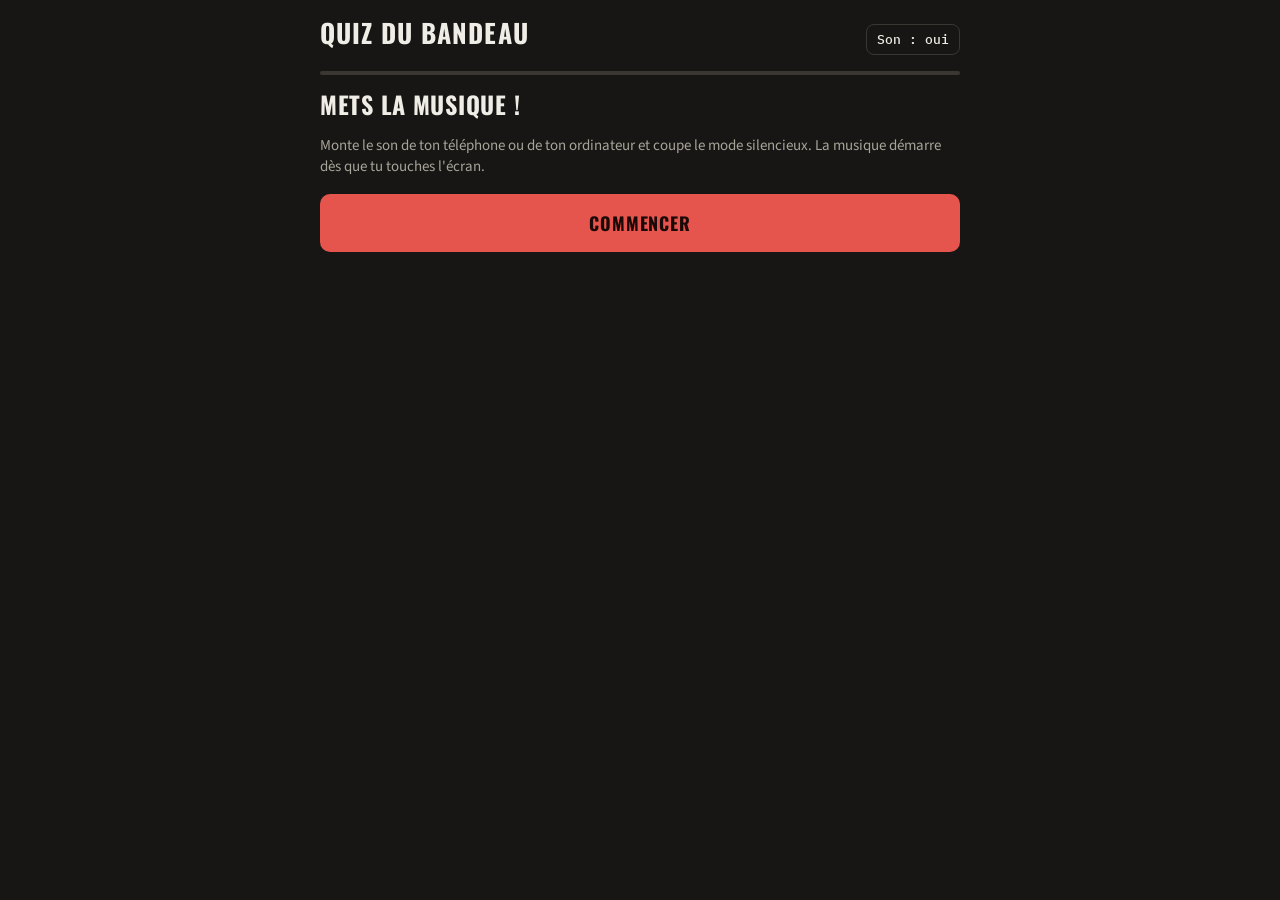
==== quiz.html @ 349285bc "Add files via upload" ====
<!doctype html>
<html lang="fr">
<head>
<meta charset="utf-8">
<meta name="viewport" content="width=device-width, initial-scale=1">
<meta name="robots" content="noindex">
<title>Quiz du bandeau</title>
<link rel="stylesheet" href="https://fonts.googleapis.com/css2?family=Oswald:wght@500;700&family=Source+Sans+3:wght@400;600;700&family=IBM+Plex+Mono:wght@500&display=swap">
<style>
:root {
  --bg: #171614; --panel: #23211f; --fg: #f0ede6; --soft: #a8a499; --line: #3a3733; --accent: #e5554d; --accent-fg: #1a0907;
  --display: "Oswald", "Arial Narrow", sans-serif; --body: "Source Sans 3", system-ui, sans-serif; --mono: "IBM Plex Mono", ui-monospace, monospace;
  color-scheme: dark;
}
* { box-sizing: border-box; }
body { margin: 0; background: var(--bg); color: var(--fg); font: 400 17px/1.45 var(--body); padding: 20px 16px 40px; }
main { max-width: 640px; margin: 0 auto; display: grid; gap: 16px; transition: max-width .5s ease; }
main.wide { max-width: 1000px; }
header { display: flex; justify-content: space-between; align-items: baseline; gap: 12px; }
h1 { font: 700 26px/1 var(--display); text-transform: uppercase; letter-spacing: .04em; margin: 0; }
.tc { font: 500 14px var(--mono); color: var(--soft); margin-left: auto; }
.son { font: 500 13px var(--mono); color: var(--fg); background: transparent; border: 1px solid var(--line); border-radius: 8px; padding: 6px 10px; cursor: pointer; }
.son:focus-visible { outline: 3px solid var(--accent); outline-offset: 2px; }
.bar { height: 4px; background: var(--line); border-radius: 2px; overflow: hidden; }
.bar i { display: block; height: 100%; width: 0; background: var(--accent); transition: width .3s; }
.stage { display: grid; gap: 16px; }
.screen { background: #000; border-radius: 10px; overflow: hidden; line-height: 0; }
.screen img { width: 100%; height: auto; display: block; }
.screen iframe { width: 100%; aspect-ratio: 16 / 9; border: 0; display: block; }
.q { font: 700 44px/1 var(--display); text-transform: uppercase; letter-spacing: .06em; margin: 0; text-align: center; color: var(--accent); }
.choices { display: grid; gap: 10px; }
.choice { font: 600 17px/1.3 var(--body); text-align: left; color: var(--fg); background: var(--panel); border: 2px solid var(--line); border-radius: 10px; padding: 14px 16px; cursor: pointer; min-height: 52px; }
.choice:hover { border-color: var(--accent); }
.choice:focus-visible, .btn:focus-visible { outline: 3px solid var(--accent); outline-offset: 2px; }
.fade { animation: fade .5s ease both; }
@keyframes fade { from { opacity: 0; transform: translateY(8px); } to { opacity: 1; transform: none; } }
.btn { font: 700 18px var(--display); text-transform: uppercase; letter-spacing: .05em; border-radius: 10px; padding: 14px 18px; cursor: pointer; text-align: center; width: 100%; border: 2px solid var(--accent); background: var(--accent); color: var(--accent-fg); }
.titre { font: 700 24px/1.15 var(--display); text-transform: uppercase; letter-spacing: .03em; margin: 0; }
.note { color: var(--soft); font-size: 15px; margin: 0; }
.note a { color: #7cc4ff; }
.score { font: 700 72px/1 var(--display); margin: 0; }
.recap { display: grid; gap: 8px; margin: 0; padding: 0; list-style: none; }
.recap li { display: flex; justify-content: space-between; gap: 12px; background: var(--panel); border: 1px solid var(--line); border-radius: 10px; padding: 10px 14px; }
.ok { color: #6fd08c; font-weight: 700; } .ko { color: #f08a83; font-weight: 700; }
@media (prefers-reduced-motion: reduce) { .fade { animation: none; } main { transition: none; } }
</style>
</head>
<body>
<main id="main">
  <header><h1>Quiz du bandeau</h1><span class="tc" id="tc"></span><button type="button" id="son" class="son" aria-pressed="true">Son : oui</button></header>
  <div class="bar"><i id="prog"></i></div>
  <div id="app" class="stage"></div>
</main>

<script>
/* ===== Réglages ===== */
var DELAI_IMAGE = 2000;      // durée de l'image barrée seule (ms)
var DELAI_VOIR = 3000;       // attente avant le bouton « Voir » (ms)
var MELANGER_QUESTIONS = true;
var MUSIQUE = "musique.mp3";  // fichier à mettre à côté de quiz.html

/* Adresse d'incrustation des vidéos INA. Si ça n'affiche rien, change seulement cette fonction.
   Variantes à essayer : "https://player-hub.ina.fr/embed/" + id.toLowerCase()
                          "https://player.ina.fr/player/embed/" + id + "/1/1b0bd203fbcd702f9bc9b10ac3d0fc21/wide/1" */
function inaEmbed(id) { return "https://player-hub.ina.fr/embed/" + id; }

/* ===== Questions =====
   img   : nom de base des images dans img/quiz/ (NOM-masque.jpg et NOM-plein.jpg)
   bonne / faux : la bonne réponse et les deux fausses
   video : null (pas de vidéo), { yt: "ID YouTube" } ou { ina: "Media ID", page: "adresse de la page INA" }
   Pour ajouter une question : copier un bloc, ajouter les deux images dans img/quiz/. */
var QUESTIONS = [
  { img: "barnier", bonne: "Michel Barnier", faux: ["Michel Rocard", "Michel Noir"],
    sujet: "1971 : Michel Barnier, 20 ans et déjà impliqué", video: { yt: "MmM8GKj5lyE", page: "https://www.youtube.com/watch?v=MmM8GKj5lyE" } },
  { img: "twirling", bonne: "Professeure de Twirling Bâton, « On a testé : Le Twirling »",
    faux: ["Professeure de Majorettes, « On a testé : Les Majorettes »", "Entraîneuse de Gymnastique rythmique, « On a testé : La Gym rythmique »"],
    sujet: "On a mouillé le maillot : le twirling",
    video: { ina: "G3956346_001_031", page: "https://www.ina.fr/ina-eclaire-actu/video/g3956346_001_031/on-a-mouille-le-maillot-le-twirling" } },
  { img: "biere", bonne: "brasseur amateur", faux: ["cidriculteur amateur", "vigneron amateur"],
    sujet: "Fabrique ta bière toi-même",
    video: { ina: "LL00001246912", page: "https://www.ina.fr/ina-eclaire-actu/video/ll00001246912/fabrique-ta-biere-toi-meme" } },
  { img: "masseur", bonne: "Masseur de l'École de Danse de Paris",
    faux: ["Kinésithérapeute de l'Opéra de Lyon", "Entraîneur de l'équipe de France de gymnastique"],
    sujet: "Kader Belarbi",
    video: { ina: "CAB90006176", page: "https://www.ina.fr/ina-eclaire-actu/video/cab90006176/kader-belarbi" } },
  { img: "calculatrice", bonne: "Responsable calculatrices, Papeterie Lamartine",
    faux: ["Responsable informatique, Librairie du Lycée", "Responsable rayon scolaire, Papeterie Centrale"],
    sujet: "Baccalauréat : attention à la triche sur calculatrices",
    video: { ina: "3102349001017", page: "https://www.ina.fr/ina-eclaire-actu/video/3102349001017/baccalaureat-attention-a-la-triche-sur-calculatrices" } },
  { img: "marini", bonne: "Comédienne", faux: ["Maquilleuse", "Costumière"], sujet: "Marilu Marini, groupe TSE", video: null },
  { img: "irradie", bonne: "Un employé irradié", faux: ["Un employé licencié", "Un employé rescapé"], sujet: "Un employé irradié", video: null },
  { img: "tornade", bonne: "Chasseur de tornades, fondateur de l'", faux: ["Météorologue, directeur de l'", "Journaliste, rédacteur en chef de l'"],
    sujet: "Chasseurs de tornades : une profession qui attire de plus en plus",
    video: { ina: "8496618_001_020", page: "https://www.ina.fr/ina-eclaire-actu/video/8496618_001_020/chasseurs-de-tornades-une-profession-qui-attire-de-plus-en-plus" } },
  { img: "kasparian", bonne: "Coadjuteur du Patriarche arménien d'Istanbul",
    faux: ["Évêque de l'Église orthodoxe de Jérusalem", "Archimandrite du monastère de Sainte-Catherine"],
    sujet: "Vartalet Chenork Kasparian", video: null },
  { img: "diacre", bonne: "Gardien du P.S.G.", faux: ["Capitaine du Vatican FC", "Attaquant du séminaire de Saint-Sulpice"],
    sujet: "Football : la Clericus Cup",
    video: { ina: "3299030001022", page: "https://www.ina.fr/ina-eclaire-actu/video/3299030001022/football-la-clericus-cup" } },
  { img: "sorcier", bonne: "Sorcier", faux: ["Marabout", "Astrologue"], sujet: "Le sorcier qui part dans l'astral",
    video: { ina: "VDD10011537", page: "https://www.ina.fr/ina-eclaire-actu/video/vdd10011537/le-sorcier-qui-part-dans-l-astral" } }
];

/* ===== Déroulé ===== */
var app = document.getElementById("app"), main = document.getElementById("main"), prog = document.getElementById("prog"), tc = document.getElementById("tc");
var ordre = QUESTIONS.slice(), idx = 0, score = 0, results = [], timers = [];

function clearTimers() { timers.forEach(clearTimeout); timers = []; }
function later(fn, ms) { timers.push(setTimeout(fn, ms)); }
function shuffle(a) { a = a.slice(); for (var i = a.length - 1; i > 0; i--) { var j = Math.floor(Math.random() * (i + 1)); var t = a[i]; a[i] = a[j]; a[j] = t; } return a; }
function el(tag, cls, text) { var e = document.createElement(tag); if (cls) e.className = cls; if (text != null) e.textContent = text; return e; }
function head() { tc.textContent = "Question " + (idx + 1) + " / " + ordre.length; prog.style.width = (idx / ordre.length * 100) + "%"; }
function ecran(src, alt, secours) {
  var s = el("div", "screen"), i = el("img"); i.src = src; i.alt = alt;
  if (secours) i.onerror = function () { i.onerror = null; i.src = secours; };
  s.appendChild(i); return s;
}

function etape1() {
  clearTimers(); var Q = ordre[idx];
  main.classList.remove("wide"); app.textContent = ""; head();
  var s = ecran("img/quiz/" + Q.img + "-masque.jpg", "Capture de la vidéo avec un bandeau masqué"); s.classList.add("fade"); app.appendChild(s);
  later(function () { etape2(Q); }, DELAI_IMAGE);
}
function etape2(Q) {
  var zone = el("div", "stage fade");
  zone.appendChild(el("p", "q", "Qui ?"));
  var box = el("div", "choices");
  shuffle([Q.bonne].concat(Q.faux)).forEach(function (txt) {
    var b = el("button", "choice", txt); b.type = "button";
    b.addEventListener("click", function () { var ok = txt === Q.bonne; if (ok) score++; results.push({ sujet: Q.sujet, ok: ok }); etape3(Q); });
    box.appendChild(b);
  });
  zone.appendChild(box); app.appendChild(zone);
}
function etape3(Q) {
  clearTimers(); app.textContent = ""; main.classList.add("wide");
  var s = ecran("img/quiz/" + Q.img + "-plein.jpg", "Capture de la vidéo, bandeau visible", "img/quiz/" + Q.img + "-masque.jpg"); s.classList.add("fade"); app.appendChild(s);
  var zone = el("div", "stage"); app.appendChild(zone);
  later(function () {
    var b = el("button", "btn fade", Q.video ? "Voir" : (idx + 1 < ordre.length ? "Question suivante" : "Voir mon score")); b.type = "button";
    b.addEventListener("click", function () { Q.video ? etape5(Q) : suite(); });
    zone.appendChild(b); b.focus();
  }, DELAI_VOIR);
}
function etape5(Q) {
  clearTimers(); app.textContent = ""; main.classList.add("wide");
  app.appendChild(el("h2", "titre", Q.sujet));
  var v = Q.video, src = v.yt ? "https://www.youtube.com/embed/" + v.yt + "?rel=0" : inaEmbed(v.ina);
  var s = el("div", "screen"), f = el("iframe"); f.src = src; f.title = Q.sujet; f.allowFullscreen = true; f.setAttribute("allow", "fullscreen; autoplay; encrypted-media"); s.appendChild(f); app.appendChild(s);
  var n = el("p", "note", "La vidéo ne s'affiche pas ? "), a = el("a", "", "L'ouvrir sur son site"); a.href = v.page; a.target = "_blank"; a.rel = "noopener"; n.appendChild(a); app.appendChild(n);
  var b = el("button", "btn", idx + 1 < ordre.length ? "Question suivante" : "Voir mon score"); b.type = "button"; b.addEventListener("click", suite); app.appendChild(b);
}
function suite() { idx++; idx < ordre.length ? etape1() : fin(); }
function fin() {
  clearTimers(); app.textContent = ""; main.classList.remove("wide"); prog.style.width = "100%"; tc.textContent = "Terminé";
  app.appendChild(el("p", "score", score + " / " + ordre.length));
  var ul = el("ul", "recap");
  results.forEach(function (h) { var li = el("li"); li.appendChild(el("span", "", h.sujet)); li.appendChild(el("b", h.ok ? "ok" : "ko", h.ok ? "Juste" : "Raté")); ul.appendChild(li); });
  app.appendChild(ul);
  var r = el("button", "btn", "Rejouer"); r.type = "button"; r.addEventListener("click", depart); app.appendChild(r);
}
function depart() { ordre = MELANGER_QUESTIONS ? shuffle(QUESTIONS) : QUESTIONS.slice(); idx = 0; score = 0; results = []; etape1(); }

/* ===== Musique de fond (en boucle) =====
   Le navigateur n'autorise le son qu'après un geste de l'utilisateur : la musique démarre
   donc au premier toucher ou clic n'importe où sur la page. */
var musique = new Audio(MUSIQUE); musique.loop = true; musique.volume = 0.5; musique.preload = "auto";
var sonVoulu = true, musiqueLancee = false;
var btnSon = document.getElementById("son");
function majSon() { btnSon.textContent = sonVoulu ? "Son : oui" : "Son : non"; btnSon.setAttribute("aria-pressed", sonVoulu ? "true" : "false"); }
function lancerMusique() {
  if (musiqueLancee || !sonVoulu) return;
  var p = musique.play();
  if (p && p.then) p.then(function () { musiqueLancee = true; }, function () { /* fichier absent ou son refusé : on réessaiera au prochain toucher */ });
  else musiqueLancee = true;
}
["pointerdown", "keydown", "touchstart"].forEach(function (ev) { document.addEventListener(ev, lancerMusique, { passive: true }); });
btnSon.addEventListener("click", function (e) {
  e.stopPropagation(); sonVoulu = !sonVoulu;
  if (sonVoulu) { musiqueLancee = false; lancerMusique(); } else { musique.pause(); musiqueLancee = false; }
  majSon();
});
majSon();
/* Si les vidéos ont du son, la musique couvre le début : on la coupe pendant la lecture d'une vidéo. */
var etape5Origine = etape5;
etape5 = function (Q) { musique.pause(); musiqueLancee = false; etape5Origine(Q); };
var suiteOrigine = suite;
suite = function () { suiteOrigine(); lancerMusique(); };

/* ===== Écran d'accueil ===== */
function accueil() {
  clearTimers(); app.textContent = ""; main.classList.remove("wide"); tc.textContent = ""; prog.style.width = "0";
  app.appendChild(el("h2", "titre", "Mets la musique !"));
  app.appendChild(el("p", "note", "Monte le son de ton téléphone ou de ton ordinateur et coupe le mode silencieux. La musique démarre dès que tu touches l'écran."));
  var b = el("button", "btn", "Commencer"); b.type = "button"; b.addEventListener("click", depart); app.appendChild(b);
}
accueil();
</script>
</body>
</html>
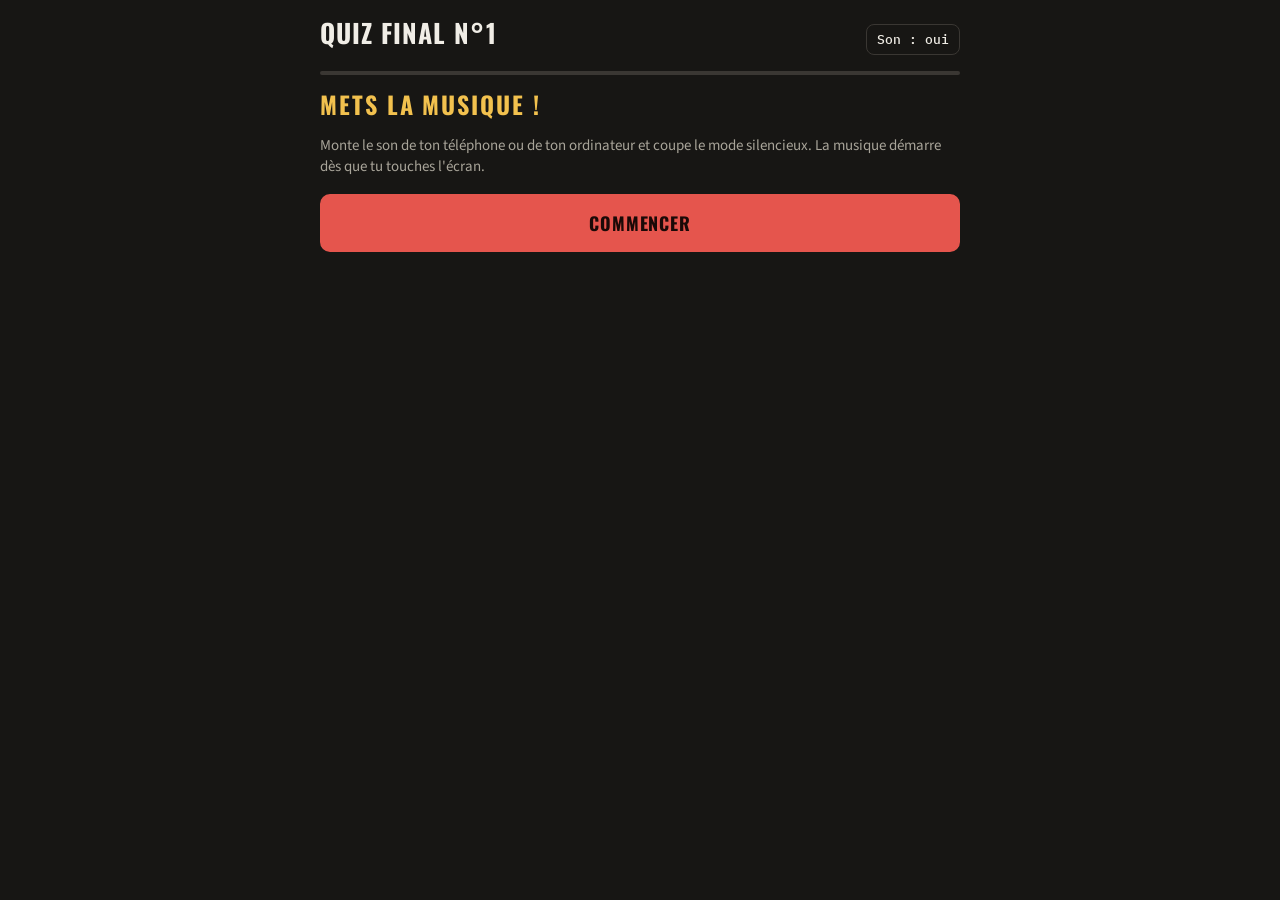
==== commit c68c36d9: "Add files via upload" ====
--- a/quiz.html
+++ b/quiz.html
@@ -4,11 +4,11 @@
 <meta charset="utf-8">
 <meta name="viewport" content="width=device-width, initial-scale=1">
 <meta name="robots" content="noindex">
-<title>Quiz du bandeau</title>
+<title>Quiz final n°1</title>
 <link rel="stylesheet" href="https://fonts.googleapis.com/css2?family=Oswald:wght@500;700&family=Source+Sans+3:wght@400;600;700&family=IBM+Plex+Mono:wght@500&display=swap">
 <style>
 :root {
-  --bg: #171614; --panel: #23211f; --fg: #f0ede6; --soft: #a8a499; --line: #3a3733; --accent: #e5554d; --accent-fg: #1a0907;
+  --bg: #171614; --panel: #23211f; --fg: #f0ede6; --soft: #a8a499; --line: #3a3733; --accent: #e5554d; --accent-fg: #1a0907; --gold: #f2c14e;
   --display: "Oswald", "Arial Narrow", sans-serif; --body: "Source Sans 3", system-ui, sans-serif; --mono: "IBM Plex Mono", ui-monospace, monospace;
   color-scheme: dark;
 }
@@ -16,38 +16,60 @@
 body { margin: 0; background: var(--bg); color: var(--fg); font: 400 17px/1.45 var(--body); padding: 20px 16px 40px; }
 main { max-width: 640px; margin: 0 auto; display: grid; gap: 16px; transition: max-width .5s ease; }
 main.wide { max-width: 1000px; }
-header { display: flex; justify-content: space-between; align-items: baseline; gap: 12px; }
+body.emb header { padding-right: 52px; }
+header { display: flex; align-items: baseline; gap: 12px; }
 h1 { font: 700 26px/1 var(--display); text-transform: uppercase; letter-spacing: .04em; margin: 0; }
-.tc { font: 500 14px var(--mono); color: var(--soft); margin-left: auto; }
+.tc { font: 500 13px var(--mono); color: var(--soft); margin-left: auto; white-space: nowrap; }
+.son { white-space: nowrap; }
+@media (max-width: 460px) { h1 { font-size: 20px; } }
 .son { font: 500 13px var(--mono); color: var(--fg); background: transparent; border: 1px solid var(--line); border-radius: 8px; padding: 6px 10px; cursor: pointer; }
-.son:focus-visible { outline: 3px solid var(--accent); outline-offset: 2px; }
+.son:focus-visible, .choice:focus-visible, .btn:focus-visible { outline: 3px solid var(--accent); outline-offset: 2px; }
 .bar { height: 4px; background: var(--line); border-radius: 2px; overflow: hidden; }
 .bar i { display: block; height: 100%; width: 0; background: var(--accent); transition: width .3s; }
 .stage { display: grid; gap: 16px; }
 .screen { background: #000; border-radius: 10px; overflow: hidden; line-height: 0; }
 .screen img { width: 100%; height: auto; display: block; }
 .screen iframe { width: 100%; aspect-ratio: 16 / 9; border: 0; display: block; }
+.screen .note { line-height: 1.4; padding: 16px; }
 .q { font: 700 44px/1 var(--display); text-transform: uppercase; letter-spacing: .06em; margin: 0; text-align: center; color: var(--accent); }
 .choices { display: grid; gap: 10px; }
 .choice { font: 600 17px/1.3 var(--body); text-align: left; color: var(--fg); background: var(--panel); border: 2px solid var(--line); border-radius: 10px; padding: 14px 16px; cursor: pointer; min-height: 52px; }
 .choice:hover { border-color: var(--accent); }
-.choice:focus-visible, .btn:focus-visible { outline: 3px solid var(--accent); outline-offset: 2px; }
 .fade { animation: fade .5s ease both; }
 @keyframes fade { from { opacity: 0; transform: translateY(8px); } to { opacity: 1; transform: none; } }
 .btn { font: 700 18px var(--display); text-transform: uppercase; letter-spacing: .05em; border-radius: 10px; padding: 14px 18px; cursor: pointer; text-align: center; width: 100%; border: 2px solid var(--accent); background: var(--accent); color: var(--accent-fg); }
-.titre { font: 700 24px/1.15 var(--display); text-transform: uppercase; letter-spacing: .03em; margin: 0; }
+.btn:disabled { background: var(--line); border-color: var(--line); color: var(--soft); cursor: not-allowed; }
+.titre { font: 700 24px/1.15 var(--display); text-transform: uppercase; letter-spacing: .08em; margin: 0; color: var(--gold); }
 .note { color: var(--soft); font-size: 15px; margin: 0; }
 .note a { color: #7cc4ff; }
-.score { font: 700 72px/1 var(--display); margin: 0; }
+.score { font: 700 72px/1 var(--display); margin: 0; text-align: center; }
 .recap { display: grid; gap: 8px; margin: 0; padding: 0; list-style: none; }
 .recap li { display: flex; justify-content: space-between; gap: 12px; background: var(--panel); border: 1px solid var(--line); border-radius: 10px; padding: 10px 14px; }
 .ok { color: #6fd08c; font-weight: 700; } .ko { color: #f08a83; font-weight: 700; }
-@media (prefers-reduced-motion: reduce) { .fade { animation: none; } main { transition: none; } }
+.credit { color: var(--soft); font-size: 14px; text-align: center; margin: 0; }
+
+/* Scène du présentateur */
+.plateau { position: relative; border-radius: 14px; overflow: hidden; padding: 14px 14px 0; min-height: 430px; display: flex; flex-direction: column; align-items: center; justify-content: flex-end; gap: 6px;
+  background: radial-gradient(circle at 20% 15%, rgba(242,193,78,.35), transparent 45%), radial-gradient(circle at 85% 30%, rgba(242,193,78,.25), transparent 40%), linear-gradient(#2a1c10, #120c07); }
+.plateau .etoile { position: absolute; width: 10px; height: 10px; background: var(--gold); clip-path: polygon(50% 0, 62% 38%, 100% 50%, 62% 62%, 50% 100%, 38% 62%, 0 50%, 38% 38%); opacity: .8; animation: scint 1.8s ease-in-out infinite; }
+@keyframes scint { 0%, 100% { opacity: .25; transform: scale(.7); } 50% { opacity: 1; transform: scale(1.2); } }
+.bulle { position: relative; width: 100%; background: #fff; color: #1d1c1a; border-radius: 16px; padding: 14px 16px; display: grid; gap: 8px; font-weight: 600; z-index: 1; }
+.bulle p { margin: 0; }
+.bulle::after { content: ""; position: absolute; left: 50%; bottom: -12px; width: 22px; height: 22px; background: #fff; transform: translateX(-50%) rotate(45deg); }
+.animateur { width: 230px; max-width: 70%; height: auto; display: block; margin: 8px auto 0; transform-origin: 50% 100%; position: relative; z-index: 1; }
+.salue { animation: balance 1.6s ease-in-out infinite alternate; }
+@keyframes balance { from { transform: rotate(-1.5deg); } to { transform: rotate(1.5deg); } }
+.danse { animation: danse .6s ease-in-out infinite alternate; }
+@keyframes danse { from { transform: translateY(0) rotate(-3.5deg); } to { transform: translateY(-14px) rotate(3.5deg); } }
+.bandeau { display: grid; gap: 2px; background: #1d2a5c; color: #fff; border-left: 6px solid var(--accent); border-radius: 4px; padding: 8px 12px; }
+.bandeau b { font: 700 18px/1.2 var(--display); text-transform: uppercase; letter-spacing: .04em; }
+.bandeau span { font: 600 15px/1.25 var(--body); color: #dfe4f7; }
+@media (prefers-reduced-motion: reduce) { .fade, .etoile, .salue, .danse { animation: none; } main { transition: none; } }
 </style>
 </head>
 <body>
 <main id="main">
-  <header><h1>Quiz du bandeau</h1><span class="tc" id="tc"></span><button type="button" id="son" class="son" aria-pressed="true">Son : oui</button></header>
+  <header><h1>Quiz final n°1</h1><span class="tc" id="tc"></span><button type="button" id="son" class="son" aria-pressed="true">Son : oui</button></header>
   <div class="bar"><i id="prog"></i></div>
   <div id="app" class="stage"></div>
 </main>
@@ -55,74 +77,151 @@
 <script>
 /* ===== Réglages ===== */
 var DELAI_IMAGE = 2000;      // durée de l'image barrée seule (ms)
-var DELAI_VOIR = 3000;       // attente avant le bouton « Voir » (ms)
-var MELANGER_QUESTIONS = true;
-var MUSIQUE = "musique.mp3";  // fichier à mettre à côté de quiz.html
-
-/* Adresse d'incrustation des vidéos INA. Si ça n'affiche rien, change seulement cette fonction.
-   Variantes à essayer : "https://player-hub.ina.fr/embed/" + id.toLowerCase()
-                          "https://player.ina.fr/player/embed/" + id + "/1/1b0bd203fbcd702f9bc9b10ac3d0fc21/wide/1" */
-function inaEmbed(id) { return "https://player-hub.ina.fr/embed/" + id; }
-
-/* ===== Questions =====
-   img   : nom de base des images dans img/quiz/ (NOM-masque.jpg et NOM-plein.jpg)
-   bonne / faux : la bonne réponse et les deux fausses
-   video : null (pas de vidéo), { yt: "ID YouTube" } ou { ina: "Media ID", page: "adresse de la page INA" }
-   Pour ajouter une question : copier un bloc, ajouter les deux images dans img/quiz/. */
-var QUESTIONS = [
-  { img: "barnier", bonne: "Michel Barnier", faux: ["Michel Rocard", "Michel Noir"],
-    sujet: "1971 : Michel Barnier, 20 ans et déjà impliqué", video: { yt: "MmM8GKj5lyE", page: "https://www.youtube.com/watch?v=MmM8GKj5lyE" } },
-  { img: "twirling", bonne: "Professeure de Twirling Bâton, « On a testé : Le Twirling »",
-    faux: ["Professeure de Majorettes, « On a testé : Les Majorettes »", "Entraîneuse de Gymnastique rythmique, « On a testé : La Gym rythmique »"],
-    sujet: "On a mouillé le maillot : le twirling",
-    video: { ina: "G3956346_001_031", page: "https://www.ina.fr/ina-eclaire-actu/video/g3956346_001_031/on-a-mouille-le-maillot-le-twirling" } },
-  { img: "biere", bonne: "brasseur amateur", faux: ["cidriculteur amateur", "vigneron amateur"],
-    sujet: "Fabrique ta bière toi-même",
-    video: { ina: "LL00001246912", page: "https://www.ina.fr/ina-eclaire-actu/video/ll00001246912/fabrique-ta-biere-toi-meme" } },
-  { img: "masseur", bonne: "Masseur de l'École de Danse de Paris",
-    faux: ["Kinésithérapeute de l'Opéra de Lyon", "Entraîneur de l'équipe de France de gymnastique"],
-    sujet: "Kader Belarbi",
-    video: { ina: "CAB90006176", page: "https://www.ina.fr/ina-eclaire-actu/video/cab90006176/kader-belarbi" } },
-  { img: "calculatrice", bonne: "Responsable calculatrices, Papeterie Lamartine",
-    faux: ["Responsable informatique, Librairie du Lycée", "Responsable rayon scolaire, Papeterie Centrale"],
+var ATTENTE_SUIVANT = 10;    // secondes avant de pouvoir passer à la question suivante
+var MUSIQUE = "musique.mp3"; // fichier à mettre à côté de quiz.html
+var EMB = /[?&]emb=1/.test(location.search); // ouvert depuis l'application (le score est alors envoyé à l'appli)
+if (EMB) document.body.classList.add("emb");
+
+/* Adresse d'incrustation des vidéos INA : si rien ne s'affiche, ne change que cette fonction.
+   debut = seconde de départ (le paramètre « start » est tenté ; s'il est ignoré, la page rappelle l'heure à laquelle avancer). */
+function inaEmbed(id, debut) { return "https://player-hub.ina.fr/embed/" + id + "?autoplay=1&start=" + debut; }
+
+/* ===== Banque de questions =====
+   img   : nom de base des images dans img/quiz/ (NOM-masque.jpg)
+   bonne / faux : bonne réponse et fausses réponses
+   video : { ina: "Media ID", debut: secondes, page: "adresse de la page INA" } ou { yt: "ID YouTube", debut: secondes, page: "…" }
+   Les questions non utilisées restent ici pour un prochain quiz. */
+var BANQUE = {
+  tornade: { img: "tornade", bonne: "Chasseur de tornades", faux: ["Vendeur d'Auto-Tune", "Influenceur Waze"],
+    sujet: "Chasseurs de tornades",
+    video: { ina: "8496618_001_020", debut: 70, page: "https://www.ina.fr/ina-eclaire-actu/video/8496618_001_020/chasseurs-de-tornades-une-profession-qui-attire-de-plus-en-plus" } },
+  masseur: { img: "masseur", bonne: "Masseur de l'Opéra de Paris", faux: ["Passionné de chair et de cuisses humaines", "Champion régional de massage"],
+    sujet: "Le masseur",
+    video: { ina: "CAB90006176", debut: 344, page: "https://www.ina.fr/ina-eclaire-actu/video/cab90006176/kader-belarbi" } },
+  baton: { img: "twirling", bonne: "Professeure de bâton", faux: ["Vendeuse de cotons-tiges", "Pharmacienne spécialiste en tests PCR"],
+    sujet: "La professeure de bâton",
+    video: { ina: "G3956346_001_031", debut: 44, page: "https://www.ina.fr/ina-eclaire-actu/video/g3956346_001_031/on-a-mouille-le-maillot-le-twirling" } },
+  pretre: { img: "diacre", bonne: "Gardien du PSG", faux: ["Hipster", "Historien"],
+    sujet: "Le diacre",
+    video: { ina: "3299030001022", debut: 57, page: "https://www.ina.fr/ina-eclaire-actu/video/3299030001022/football-la-clericus-cup" } },
+
+  /* --- Pour un prochain quiz --- */
+  barnier: { img: "barnier", bonne: "Michel Barnier", faux: ["Michel Rocard", "Michel Noir"], sujet: "1971 : Michel Barnier, 20 ans et déjà impliqué",
+    video: { yt: "MmM8GKj5lyE", debut: 0, page: "https://www.youtube.com/watch?v=MmM8GKj5lyE" } },
+  biere: { img: "biere", bonne: "Brasseur amateur", faux: ["Cidriculteur amateur", "Vigneron amateur"], sujet: "Fabrique ta bière toi-même",
+    video: { ina: "LL00001246912", debut: 0, page: "https://www.ina.fr/ina-eclaire-actu/video/ll00001246912/fabrique-ta-biere-toi-meme" } },
+  calculatrice: { img: "calculatrice", bonne: "Responsable calculatrices, Papeterie Lamartine", faux: ["Responsable informatique, Librairie du Lycée", "Responsable rayon scolaire, Papeterie Centrale"],
     sujet: "Baccalauréat : attention à la triche sur calculatrices",
-    video: { ina: "3102349001017", page: "https://www.ina.fr/ina-eclaire-actu/video/3102349001017/baccalaureat-attention-a-la-triche-sur-calculatrices" } },
-  { img: "marini", bonne: "Comédienne", faux: ["Maquilleuse", "Costumière"], sujet: "Marilu Marini, groupe TSE", video: null },
-  { img: "irradie", bonne: "Un employé irradié", faux: ["Un employé licencié", "Un employé rescapé"], sujet: "Un employé irradié", video: null },
-  { img: "tornade", bonne: "Chasseur de tornades, fondateur de l'", faux: ["Météorologue, directeur de l'", "Journaliste, rédacteur en chef de l'"],
-    sujet: "Chasseurs de tornades : une profession qui attire de plus en plus",
-    video: { ina: "8496618_001_020", page: "https://www.ina.fr/ina-eclaire-actu/video/8496618_001_020/chasseurs-de-tornades-une-profession-qui-attire-de-plus-en-plus" } },
-  { img: "kasparian", bonne: "Coadjuteur du Patriarche arménien d'Istanbul",
-    faux: ["Évêque de l'Église orthodoxe de Jérusalem", "Archimandrite du monastère de Sainte-Catherine"],
-    sujet: "Vartalet Chenork Kasparian", video: null },
-  { img: "diacre", bonne: "Gardien du P.S.G.", faux: ["Capitaine du Vatican FC", "Attaquant du séminaire de Saint-Sulpice"],
-    sujet: "Football : la Clericus Cup",
-    video: { ina: "3299030001022", page: "https://www.ina.fr/ina-eclaire-actu/video/3299030001022/football-la-clericus-cup" } },
-  { img: "sorcier", bonne: "Sorcier", faux: ["Marabout", "Astrologue"], sujet: "Le sorcier qui part dans l'astral",
-    video: { ina: "VDD10011537", page: "https://www.ina.fr/ina-eclaire-actu/video/vdd10011537/le-sorcier-qui-part-dans-l-astral" } }
+    video: { ina: "3102349001017", debut: 0, page: "https://www.ina.fr/ina-eclaire-actu/video/3102349001017/baccalaureat-attention-a-la-triche-sur-calculatrices" } },
+  marini: { img: "marini", bonne: "Comédienne", faux: ["Maquilleuse", "Costumière"], sujet: "Marilu Marini, groupe TSE", video: null },
+  irradie: { img: "irradie", bonne: "Un employé irradié", faux: ["Un employé licencié", "Un employé rescapé"], sujet: "Un employé irradié", video: null },
+  kasparian: { img: "kasparian", bonne: "Coadjuteur du Patriarche arménien d'Istanbul", faux: ["Évêque de l'Église orthodoxe de Jérusalem", "Archimandrite du monastère de Sainte-Catherine"], sujet: "Vartalet Chenork Kasparian", video: null },
+  sorcier: { img: "sorcier", bonne: "Sorcier", faux: ["Marabout", "Astrologue"], sujet: "Le sorcier qui part dans l'astral",
+    video: { ina: "VDD10011537", debut: 0, page: "https://www.ina.fr/ina-eclaire-actu/video/vdd10011537/le-sorcier-qui-part-dans-l-astral" } }
+};
+/* Questions de ce quiz, dans l'ordre */
+var ORDRE = ["tornade", "masseur", "baton", "pretre"];
+var QUESTIONS = ORDRE.map(function (k) { return BANQUE[k]; });
+
+/* Paroles du présentateur : pose = salue / danse */
+var PAGES = [
+  { pose: "salue", txt: ["Saaaluuut, c'est Nikooos !", "Bienvenue pour le quiz final ! Enfin, je veux dire le premier quiz final."], btn: "Suite" },
+  { pose: "danse", txt: ["Les règles sont simples et assez éloignées du jeu de la Route du Rhum.", "Vous allez voir des images issues de la télé."], btn: "Suite" },
+  { pose: "danse", txt: ["Chaque personne interrogée a un titre qui la qualifie. Par exemple, si Manu passait à la télé, ce serait :"], bandeau: ["Manu", "Bon dernier au jeu Rhumnini"], apres: "À vous de deviner le titre caché.", btn: "Suite" },
+  { pose: "danse", txt: ["Une seule réponse possible. Analysez bien les images, la réponse s'y cache parfois.", "À la fin, un beau booster à gagner.", "On respire, on se concentre, et c'est parti !"], btn: "C'est parti !" }
 ];
 
-/* ===== Déroulé ===== */
+/* ===== Outils ===== */
 var app = document.getElementById("app"), main = document.getElementById("main"), prog = document.getElementById("prog"), tc = document.getElementById("tc");
-var ordre = QUESTIONS.slice(), idx = 0, score = 0, results = [], timers = [];
-
-function clearTimers() { timers.forEach(clearTimeout); timers = []; }
+var idx = 0, score = 0, results = [], timers = [], fini = false;
+function clearTimers() { timers.forEach(function (t) { clearTimeout(t); clearInterval(t); }); timers = []; }
 function later(fn, ms) { timers.push(setTimeout(fn, ms)); }
 function shuffle(a) { a = a.slice(); for (var i = a.length - 1; i > 0; i--) { var j = Math.floor(Math.random() * (i + 1)); var t = a[i]; a[i] = a[j]; a[j] = t; } return a; }
 function el(tag, cls, text) { var e = document.createElement(tag); if (cls) e.className = cls; if (text != null) e.textContent = text; return e; }
-function head() { tc.textContent = "Question " + (idx + 1) + " / " + ordre.length; prog.style.width = (idx / ordre.length * 100) + "%"; }
-function ecran(src, alt, secours) {
-  var s = el("div", "screen"), i = el("img"); i.src = src; i.alt = alt;
-  if (secours) i.onerror = function () { i.onerror = null; i.src = secours; };
-  s.appendChild(i); return s;
-}
-
+function head() { tc.textContent = "Question " + (idx + 1) + " / " + QUESTIONS.length; prog.style.width = (idx / QUESTIONS.length * 100) + "%"; }
+function mmss(s) { return Math.floor(s / 60) + " min " + String(s % 60).padStart(2, "0") + " s"; }
+
+/* Cherche l'image dans plusieurs dossiers au cas où le dossier n'est pas exactement au bon endroit. */
+var DOSSIERS = ["img/quiz/", "quiz/", "img/", "", "/img/quiz/"];
+function ecran(nom, alt) {
+  var s = el("div", "screen"), i = el("img"), k = 0;
+  i.alt = alt;
+  i.onerror = function () {
+    k++;
+    if (k < DOSSIERS.length) { i.src = DOSSIERS[k] + nom; return; }
+    i.onerror = null; i.removeAttribute("src");
+    s.appendChild(el("p", "note", "Image introuvable : " + nom + ". Vérifie qu'elle est bien dans le dossier img/quiz du site."));
+  };
+  i.src = DOSSIERS[0] + nom; s.appendChild(i); return s;
+}
+
+/* ===== Musique de fond en boucle =====
+   Le navigateur n'autorise le son qu'après un geste : elle démarre au premier toucher. */
+var musique = new Audio(MUSIQUE); musique.loop = true; musique.volume = 0.5; musique.preload = "auto";
+var sonVoulu = true, musiqueLancee = false;
+var btnSon = document.getElementById("son");
+function majSon() { btnSon.textContent = sonVoulu ? "Son : oui" : "Son : non"; btnSon.setAttribute("aria-pressed", sonVoulu ? "true" : "false"); }
+function lancerMusique() {
+  if (musiqueLancee || !sonVoulu) return;
+  var p = musique.play();
+  if (p && p.then) p.then(function () { musiqueLancee = true; }, function () { /* fichier absent ou son refusé : nouvel essai au prochain toucher */ });
+  else musiqueLancee = true;
+}
+function pauseMusique() { musique.pause(); musiqueLancee = false; }
+["pointerdown", "keydown", "touchstart"].forEach(function (ev) { document.addEventListener(ev, lancerMusique, { passive: true }); });
+btnSon.addEventListener("click", function (e) {
+  e.stopPropagation(); sonVoulu = !sonVoulu;
+  if (sonVoulu) { musiqueLancee = false; if (!enVideo) lancerMusique(); } else pauseMusique();
+  majSon();
+});
+majSon();
+var enVideo = false;
+
+/* ===== Présentateur : image img/quiz/animateur.svg (elle bouge toute seule : clignement, bouche, bras) ===== */
+function animateur(pose) {
+  var i = el("img", "animateur " + (pose === "danse" ? "danse" : "salue")), k = 0;
+  i.alt = "Nikos, le présentateur"; i.draggable = false;
+  i.onerror = function () { k++; if (k < DOSSIERS.length) i.src = DOSSIERS[k] + "animateur.svg"; else i.onerror = null; };
+  i.src = DOSSIERS[0] + "animateur.svg"; return i;
+}
+function plateau(page) {
+  var p = el("div", "plateau fade");
+  [[8, 12], [86, 8], [14, 55], [92, 48], [50, 6], [78, 70]].forEach(function (c, i) { var s = el("span", "etoile"); s.style.left = c[0] + "%"; s.style.top = c[1] + "%"; s.style.animationDelay = (i * .3) + "s"; p.appendChild(s); });
+  var b = el("div", "bulle"); page.txt.forEach(function (t) { b.appendChild(el("p", "", t)); });
+  if (page.bandeau) { var d = el("div", "bandeau"); d.appendChild(el("b", "", page.bandeau[0])); d.appendChild(el("span", "", page.bandeau[1])); b.appendChild(d); }
+  if (page.apres) b.appendChild(el("p", "", page.apres));
+  p.appendChild(b);
+  p.appendChild(animateur(page.pose));
+  return p;
+}
+
+/* ===== Accueil ===== */
+function accueil() {
+  clearTimers(); app.textContent = ""; main.classList.remove("wide"); tc.textContent = ""; prog.style.width = "0";
+  app.appendChild(el("h2", "titre", "Mets la musique !"));
+  app.appendChild(el("p", "note", "Monte le son de ton téléphone ou de ton ordinateur et coupe le mode silencieux. La musique démarre dès que tu touches l'écran."));
+  var b = el("button", "btn", "Commencer"); b.type = "button"; b.addEventListener("click", function () { lancerMusique(); presentateur(0); }); app.appendChild(b);
+}
+function presentateur(n) {
+  clearTimers(); app.textContent = "";
+  var pg = PAGES[n];
+  app.appendChild(plateau(pg));
+  var b = el("button", "btn", pg.btn); b.type = "button";
+  b.addEventListener("click", function () { n + 1 < PAGES.length ? presentateur(n + 1) : depart(); });
+  app.appendChild(b);
+}
+
+/* ===== Questions ===== */
+function depart() { idx = 0; score = 0; results = []; fini = false; etape1(); }
+
+/* Étape 1 : l'image masquée seule, 2 secondes */
 function etape1() {
-  clearTimers(); var Q = ordre[idx];
-  main.classList.remove("wide"); app.textContent = ""; head();
-  var s = ecran("img/quiz/" + Q.img + "-masque.jpg", "Capture de la vidéo avec un bandeau masqué"); s.classList.add("fade"); app.appendChild(s);
+  clearTimers(); var Q = QUESTIONS[idx];
+  main.classList.remove("wide"); app.textContent = ""; head(); lancerMusique();
+  var s = ecran(Q.img + "-masque.jpg", "Capture de la vidéo avec un bandeau masqué"); s.classList.add("fade"); app.appendChild(s);
   later(function () { etape2(Q); }, DELAI_IMAGE);
 }
+/* Étape 2 : « Qui ? » et trois réponses sous l'image */
 function etape2(Q) {
   var zone = el("div", "stage fade");
   zone.appendChild(el("p", "q", "Qui ?"));
@@ -134,67 +233,39 @@
   });
   zone.appendChild(box); app.appendChild(zone);
 }
+/* Étape 3 : la vidéo donne la réponse ; Suivant est bloqué quelques secondes */
 function etape3(Q) {
   clearTimers(); app.textContent = ""; main.classList.add("wide");
-  var s = ecran("img/quiz/" + Q.img + "-plein.jpg", "Capture de la vidéo, bandeau visible", "img/quiz/" + Q.img + "-masque.jpg"); s.classList.add("fade"); app.appendChild(s);
-  var zone = el("div", "stage"); app.appendChild(zone);
-  later(function () {
-    var b = el("button", "btn fade", Q.video ? "Voir" : (idx + 1 < ordre.length ? "Question suivante" : "Voir mon score")); b.type = "button";
-    b.addEventListener("click", function () { Q.video ? etape5(Q) : suite(); });
-    zone.appendChild(b); b.focus();
-  }, DELAI_VOIR);
-}
-function etape5(Q) {
-  clearTimers(); app.textContent = ""; main.classList.add("wide");
-  app.appendChild(el("h2", "titre", Q.sujet));
-  var v = Q.video, src = v.yt ? "https://www.youtube.com/embed/" + v.yt + "?rel=0" : inaEmbed(v.ina);
-  var s = el("div", "screen"), f = el("iframe"); f.src = src; f.title = Q.sujet; f.allowFullscreen = true; f.setAttribute("allow", "fullscreen; autoplay; encrypted-media"); s.appendChild(f); app.appendChild(s);
-  var n = el("p", "note", "La vidéo ne s'affiche pas ? "), a = el("a", "", "L'ouvrir sur son site"); a.href = v.page; a.target = "_blank"; a.rel = "noopener"; n.appendChild(a); app.appendChild(n);
-  var b = el("button", "btn", idx + 1 < ordre.length ? "Question suivante" : "Voir mon score"); b.type = "button"; b.addEventListener("click", suite); app.appendChild(b);
-}
-function suite() { idx++; idx < ordre.length ? etape1() : fin(); }
+  app.appendChild(el("h2", "titre", "Réponse"));
+  var v = Q.video;
+  if (v) {
+    pauseMusique(); enVideo = true;
+    var src = v.yt ? "https://www.youtube.com/embed/" + v.yt + "?autoplay=1&rel=0&start=" + v.debut : inaEmbed(v.ina, v.debut);
+    var s = el("div", "screen fade"), f = el("iframe"); f.src = src; f.title = "Vidéo : " + Q.sujet; f.allowFullscreen = true;
+    f.setAttribute("allow", "autoplay; fullscreen; encrypted-media; picture-in-picture"); s.appendChild(f); app.appendChild(s);
+    var n = el("p", "note", (v.debut ? "Extrait à partir de " + mmss(v.debut) + ". " : "") + "La vidéo ne s'affiche pas ? "), a = el("a", "", "L'ouvrir sur son site");
+    a.href = v.page; a.target = "_blank"; a.rel = "noopener"; n.appendChild(a); app.appendChild(n);
+  }
+  var b = el("button", "btn", ""); b.type = "button"; b.disabled = true;
+  var dernier = idx + 1 >= QUESTIONS.length, libelle = dernier ? "Voir mon score" : "Suivant";
+  var reste = v ? ATTENTE_SUIVANT : 0;
+  function maj() { if (reste > 0) b.textContent = libelle + " (" + reste + ")"; else { b.textContent = libelle; b.disabled = false; } }
+  maj();
+  if (reste > 0) { var t = setInterval(function () { reste--; maj(); if (reste <= 0) clearInterval(t); }, 1000); timers.push(t); }
+  b.addEventListener("click", function () { if (b.disabled) return; enVideo = false; idx++; idx < QUESTIONS.length ? etape1() : fin(); });
+  app.appendChild(b);
+}
+
+/* ===== Score final ===== */
 function fin() {
-  clearTimers(); app.textContent = ""; main.classList.remove("wide"); prog.style.width = "100%"; tc.textContent = "Terminé";
-  app.appendChild(el("p", "score", score + " / " + ordre.length));
+  clearTimers(); enVideo = false; app.textContent = ""; main.classList.remove("wide"); prog.style.width = "100%"; tc.textContent = "Terminé"; lancerMusique();
+  app.appendChild(el("p", "score", score + " / " + QUESTIONS.length));
   var ul = el("ul", "recap");
   results.forEach(function (h) { var li = el("li"); li.appendChild(el("span", "", h.sujet)); li.appendChild(el("b", h.ok ? "ok" : "ko", h.ok ? "Juste" : "Raté")); ul.appendChild(li); });
   app.appendChild(ul);
-  var r = el("button", "btn", "Rejouer"); r.type = "button"; r.addEventListener("click", depart); app.appendChild(r);
-}
-function depart() { ordre = MELANGER_QUESTIONS ? shuffle(QUESTIONS) : QUESTIONS.slice(); idx = 0; score = 0; results = []; etape1(); }
-
-/* ===== Musique de fond (en boucle) =====
-   Le navigateur n'autorise le son qu'après un geste de l'utilisateur : la musique démarre
-   donc au premier toucher ou clic n'importe où sur la page. */
-var musique = new Audio(MUSIQUE); musique.loop = true; musique.volume = 0.5; musique.preload = "auto";
-var sonVoulu = true, musiqueLancee = false;
-var btnSon = document.getElementById("son");
-function majSon() { btnSon.textContent = sonVoulu ? "Son : oui" : "Son : non"; btnSon.setAttribute("aria-pressed", sonVoulu ? "true" : "false"); }
-function lancerMusique() {
-  if (musiqueLancee || !sonVoulu) return;
-  var p = musique.play();
-  if (p && p.then) p.then(function () { musiqueLancee = true; }, function () { /* fichier absent ou son refusé : on réessaiera au prochain toucher */ });
-  else musiqueLancee = true;
-}
-["pointerdown", "keydown", "touchstart"].forEach(function (ev) { document.addEventListener(ev, lancerMusique, { passive: true }); });
-btnSon.addEventListener("click", function (e) {
-  e.stopPropagation(); sonVoulu = !sonVoulu;
-  if (sonVoulu) { musiqueLancee = false; lancerMusique(); } else { musique.pause(); musiqueLancee = false; }
-  majSon();
-});
-majSon();
-/* Si les vidéos ont du son, la musique couvre le début : on la coupe pendant la lecture d'une vidéo. */
-var etape5Origine = etape5;
-etape5 = function (Q) { musique.pause(); musiqueLancee = false; etape5Origine(Q); };
-var suiteOrigine = suite;
-suite = function () { suiteOrigine(); lancerMusique(); };
-
-/* ===== Écran d'accueil ===== */
-function accueil() {
-  clearTimers(); app.textContent = ""; main.classList.remove("wide"); tc.textContent = ""; prog.style.width = "0";
-  app.appendChild(el("h2", "titre", "Mets la musique !"));
-  app.appendChild(el("p", "note", "Monte le son de ton téléphone ou de ton ordinateur et coupe le mode silencieux. La musique démarre dès que tu touches l'écran."));
-  var b = el("button", "btn", "Commencer"); b.type = "button"; b.addEventListener("click", depart); app.appendChild(b);
+  app.appendChild(animateur("danse"));
+  app.appendChild(el("p", "note", EMB ? "Ton booster t'attend dans l'onglet Boosters." : "Pour gagner ton booster, joue depuis l'application de la Route du Rhum."));
+  if (EMB && !fini) { fini = true; try { parent.postMessage({ rhum: "quizscore", score: score, total: QUESTIONS.length }, "*"); } catch (e) {} }
 }
 accueil();
 </script>
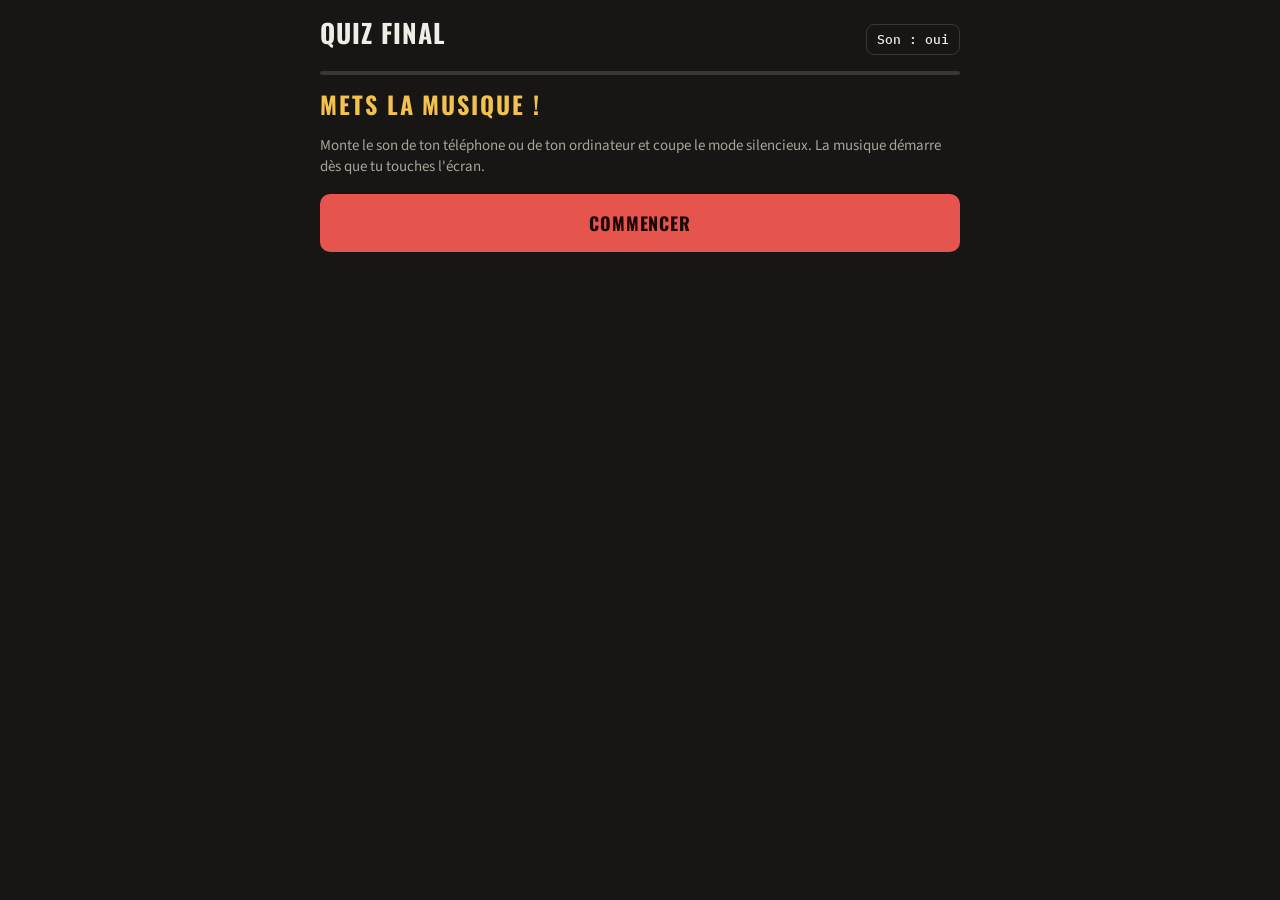
==== commit 9b23aabf: "Add files via upload" ====
--- a/quiz.html
+++ b/quiz.html
@@ -4,7 +4,7 @@
 <meta charset="utf-8">
 <meta name="viewport" content="width=device-width, initial-scale=1">
 <meta name="robots" content="noindex">
-<title>Quiz final n°1</title>
+<title>Quiz final</title>
 <link rel="stylesheet" href="https://fonts.googleapis.com/css2?family=Oswald:wght@500;700&family=Source+Sans+3:wght@400;600;700&family=IBM+Plex+Mono:wght@500&display=swap">
 <style>
 :root {
@@ -30,6 +30,7 @@
 .screen { background: #000; border-radius: 10px; overflow: hidden; line-height: 0; }
 .screen img { width: 100%; height: auto; display: block; }
 .screen iframe { width: 100%; aspect-ratio: 16 / 9; border: 0; display: block; }
+.screen video { width: 100%; height: auto; max-height: 75vh; display: block; background: #000; }
 .screen .note { line-height: 1.4; padding: 16px; }
 .q { font: 700 44px/1 var(--display); text-transform: uppercase; letter-spacing: .06em; margin: 0; text-align: center; color: var(--accent); }
 .choices { display: grid; gap: 10px; }
@@ -41,6 +42,7 @@
 .btn:disabled { background: var(--line); border-color: var(--line); color: var(--soft); cursor: not-allowed; }
 .titre { font: 700 24px/1.15 var(--display); text-transform: uppercase; letter-spacing: .08em; margin: 0; color: var(--gold); }
 .note { color: var(--soft); font-size: 15px; margin: 0; }
+.depart { margin: 0; background: rgba(242,193,78,.14); border: 1px solid var(--gold); color: var(--gold); border-radius: 10px; padding: 10px 14px; font-weight: 700; text-align: center; }
 .note a { color: #7cc4ff; }
 .score { font: 700 72px/1 var(--display); margin: 0; text-align: center; }
 .recap { display: grid; gap: 8px; margin: 0; padding: 0; list-style: none; }
@@ -69,7 +71,7 @@
 </head>
 <body>
 <main id="main">
-  <header><h1>Quiz final n°1</h1><span class="tc" id="tc"></span><button type="button" id="son" class="son" aria-pressed="true">Son : oui</button></header>
+  <header><h1>Quiz final</h1><span class="tc" id="tc"></span><button type="button" id="son" class="son" aria-pressed="true">Son : oui</button></header>
   <div class="bar"><i id="prog"></i></div>
   <div id="app" class="stage"></div>
 </main>
@@ -77,7 +79,8 @@
 <script>
 /* ===== Réglages ===== */
 var DELAI_IMAGE = 2000;      // durée de l'image barrée seule (ms)
-var ATTENTE_SUIVANT = 10;    // secondes avant de pouvoir passer à la question suivante
+var ATTENTE_SUIVANT = 10;    // secondes avant de pouvoir passer à la question suivante (questions avec vidéo)
+var ATTENTE_IMAGE = 3;       // idem pour les questions sans vidéo (le temps de lire le titre)
 var MUSIQUE = "musique.mp3"; // fichier à mettre à côté de quiz.html
 var EMB = /[?&]emb=1/.test(location.search); // ouvert depuis l'application (le score est alors envoyé à l'appli)
 if (EMB) document.body.classList.add("emb");
@@ -89,7 +92,7 @@
 /* ===== Banque de questions =====
    img   : nom de base des images dans img/quiz/ (NOM-masque.jpg)
    bonne / faux : bonne réponse et fausses réponses
-   video : { ina: "Media ID", debut: secondes, page: "adresse de la page INA" } ou { yt: "ID YouTube", debut: secondes, page: "…" }
+   video : null (image avec le titre), { mp4: "videos/fichier.mp4", debut: secondes }, { ina: "Media ID", debut: secondes, page: "adresse de la page INA" } ou { yt: "ID YouTube", debut: secondes, page: "…" }
    Les questions non utilisées restent ici pour un prochain quiz. */
 var BANQUE = {
   tornade: { img: "tornade", bonne: "Chasseur de tornades", faux: ["Vendeur d'Auto-Tune", "Influenceur Waze"],
@@ -105,27 +108,35 @@
     sujet: "Le diacre",
     video: { ina: "3299030001022", debut: 57, page: "https://www.ina.fr/ina-eclaire-actu/video/3299030001022/football-la-clericus-cup" } },
 
-  /* --- Pour un prochain quiz --- */
-  barnier: { img: "barnier", bonne: "Michel Barnier", faux: ["Michel Rocard", "Michel Noir"], sujet: "1971 : Michel Barnier, 20 ans et déjà impliqué",
+  /* --- Quiz final : les 7 questions de la soirée --- */
+  comedienne: { img: "marini", bonne: "Comédienne", faux: ["Carencé", "Chewbacca épilé"], sujet: "Marilu Marini, groupe TSE",
+    video: { mp4: "videos/comedienne.mp4", debut: 0 } },
+  mamie: { img: "marinette", bonne: "Super mamie d'Alsace", faux: ["Professeure de rock", "Libertine bourguignonne"], sujet: "Marinette Salmon", video: null },
+  kasparian: { img: "kasparian", bonne: "Coadjuteur du Patriarche arménien d'Istanbul", faux: ["Directeur général du Crédit Lyonnais", "Membre de la secte des Illuminati"], sujet: "Vartalet Chenork Kasparian", video: null },
+  guerin: { img: "sorcier", bonne: "Sorcier", faux: ["Médecin", "Mentaliste"], sujet: "Patrick Guérin : le sorcier qui part dans l'astral",
+    video: { ina: "VDD10011537", debut: 0, page: "https://www.ina.fr/ina-eclaire-actu/video/vdd10011537/le-sorcier-qui-part-dans-l-astral" } },
+  barnier: { img: "barnier", bonne: "Michel Barnier", faux: ["Général Leclerc", "Grand-père de Baptiste"], sujet: "1971 : Michel Barnier, 20 ans et déjà impliqué",
     video: { yt: "MmM8GKj5lyE", debut: 0, page: "https://www.youtube.com/watch?v=MmM8GKj5lyE" } },
+  hugo: { img: "biere", bonne: "Brasseur amateur", faux: ["Adhérent « Calvitie, ça suffit »", "Herbologue"], sujet: "Alain Hugo : fabrique ta bière toi-même",
+    video: { ina: "LL00001246912", debut: 0, page: "https://www.ina.fr/ina-eclaire-actu/video/ll00001246912/fabrique-ta-biere-toi-meme" } },
+  calculatrice: { img: "calculatrice", bonne: "Responsable calculatrices", faux: ["Responsable magasin", "Responsable papeterie"],
+    sujet: "Sylvie Laboureux : la triche sur calculatrices",
+    video: { ina: "3102349001017", debut: 0, page: "https://www.ina.fr/ina-eclaire-actu/video/3102349001017/baccalaureat-attention-a-la-triche-sur-calculatrices" } },
+
+  /* --- Autres questions, pour un prochain quiz --- */
   biere: { img: "biere", bonne: "Brasseur amateur", faux: ["Cidriculteur amateur", "Vigneron amateur"], sujet: "Fabrique ta bière toi-même",
     video: { ina: "LL00001246912", debut: 0, page: "https://www.ina.fr/ina-eclaire-actu/video/ll00001246912/fabrique-ta-biere-toi-meme" } },
-  calculatrice: { img: "calculatrice", bonne: "Responsable calculatrices, Papeterie Lamartine", faux: ["Responsable informatique, Librairie du Lycée", "Responsable rayon scolaire, Papeterie Centrale"],
-    sujet: "Baccalauréat : attention à la triche sur calculatrices",
-    video: { ina: "3102349001017", debut: 0, page: "https://www.ina.fr/ina-eclaire-actu/video/3102349001017/baccalaureat-attention-a-la-triche-sur-calculatrices" } },
-  marini: { img: "marini", bonne: "Comédienne", faux: ["Maquilleuse", "Costumière"], sujet: "Marilu Marini, groupe TSE", video: null },
   irradie: { img: "irradie", bonne: "Un employé irradié", faux: ["Un employé licencié", "Un employé rescapé"], sujet: "Un employé irradié", video: null },
-  kasparian: { img: "kasparian", bonne: "Coadjuteur du Patriarche arménien d'Istanbul", faux: ["Évêque de l'Église orthodoxe de Jérusalem", "Archimandrite du monastère de Sainte-Catherine"], sujet: "Vartalet Chenork Kasparian", video: null },
   sorcier: { img: "sorcier", bonne: "Sorcier", faux: ["Marabout", "Astrologue"], sujet: "Le sorcier qui part dans l'astral",
     video: { ina: "VDD10011537", debut: 0, page: "https://www.ina.fr/ina-eclaire-actu/video/vdd10011537/le-sorcier-qui-part-dans-l-astral" } }
 };
 /* Questions de ce quiz, dans l'ordre */
-var ORDRE = ["tornade", "masseur", "baton", "pretre"];
+var ORDRE = ["comedienne", "mamie", "kasparian", "guerin", "barnier", "hugo", "calculatrice"];
 var QUESTIONS = ORDRE.map(function (k) { return BANQUE[k]; });
 
 /* Paroles du présentateur : pose = salue / danse */
 var PAGES = [
-  { pose: "salue", txt: ["Saaaluuut, c'est Nikooos !", "Bienvenue pour le quiz final ! Enfin, je veux dire le premier quiz final."], btn: "Suite" },
+  { pose: "salue", txt: ["Saaaluuut, c'est Nikooos !", "Bienvenue pour le quiz final !"], btn: "Suite" },
   { pose: "danse", txt: ["Les règles sont simples et assez éloignées du jeu de la Route du Rhum.", "Vous allez voir des images issues de la télé."], btn: "Suite" },
   { pose: "danse", txt: ["Chaque personne interrogée a un titre qui la qualifie. Par exemple, si Manu passait à la télé, ce serait :"], bandeau: ["Manu", "Bon dernier au jeu Rhumnini"], apres: "À vous de deviner le titre caché.", btn: "Suite" },
   { pose: "danse", txt: ["Une seule réponse possible. Analysez bien les images, la réponse s'y cache parfois.", "À la fin, un beau booster à gagner.", "On respire, on se concentre, et c'est parti !"], btn: "C'est parti !" }
@@ -240,15 +251,26 @@
   var v = Q.video;
   if (v) {
     pauseMusique(); enVideo = true;
-    var src = v.yt ? "https://www.youtube.com/embed/" + v.yt + "?autoplay=1&rel=0&start=" + v.debut : inaEmbed(v.ina, v.debut);
-    var s = el("div", "screen fade"), f = el("iframe"); f.src = src; f.title = "Vidéo : " + Q.sujet; f.allowFullscreen = true;
-    f.setAttribute("allow", "autoplay; fullscreen; encrypted-media; picture-in-picture"); s.appendChild(f); app.appendChild(s);
-    var n = el("p", "note", (v.debut ? "Extrait à partir de " + mmss(v.debut) + ". " : "") + "La vidéo ne s'affiche pas ? "), a = el("a", "", "L'ouvrir sur son site");
-    a.href = v.page; a.target = "_blank"; a.rel = "noopener"; n.appendChild(a); app.appendChild(n);
+    var s = el("div", "screen fade");
+    if (v.mp4) {
+      var vid = el("video"); vid.src = v.mp4 + (v.debut ? "#t=" + v.debut : ""); vid.controls = true; vid.autoplay = true; vid.playsInline = true; vid.setAttribute("playsinline", "");
+      s.appendChild(vid); app.appendChild(s);
+      try { var pl = vid.play(); if (pl && pl.catch) pl.catch(function () {}); } catch (e) {}
+    } else {
+      var src = v.yt ? "https://www.youtube.com/embed/" + v.yt + "?autoplay=1&rel=0&start=" + v.debut : inaEmbed(v.ina, v.debut);
+      var f = el("iframe"); f.src = src; f.title = "Vidéo : " + Q.sujet; f.allowFullscreen = true;
+      f.setAttribute("allow", "autoplay; fullscreen; encrypted-media; picture-in-picture"); s.appendChild(f); app.appendChild(s);
+      if (v.debut) app.appendChild(el("p", "depart", "À regarder à partir de " + mmss(v.debut) + " : avance la vidéo jusque-là."));
+      var n = el("p", "note", "La vidéo ne s'affiche pas ? "), a = el("a", "", "L'ouvrir sur son site");
+      a.href = v.page; a.target = "_blank"; a.rel = "noopener"; n.appendChild(a); app.appendChild(n);
+    }
+  } else {
+    /* Pas de vidéo : l'image avec le titre bien visible */
+    var im = ecran(Q.img + "-plein.jpg", "Capture de la vidéo, le titre est visible"); im.classList.add("fade"); app.appendChild(im);
   }
   var b = el("button", "btn", ""); b.type = "button"; b.disabled = true;
   var dernier = idx + 1 >= QUESTIONS.length, libelle = dernier ? "Voir mon score" : "Suivant";
-  var reste = v ? ATTENTE_SUIVANT : 0;
+  var reste = v ? ATTENTE_SUIVANT : ATTENTE_IMAGE;
   function maj() { if (reste > 0) b.textContent = libelle + " (" + reste + ")"; else { b.textContent = libelle; b.disabled = false; } }
   maj();
   if (reste > 0) { var t = setInterval(function () { reste--; maj(); if (reste <= 0) clearInterval(t); }, 1000); timers.push(t); }
